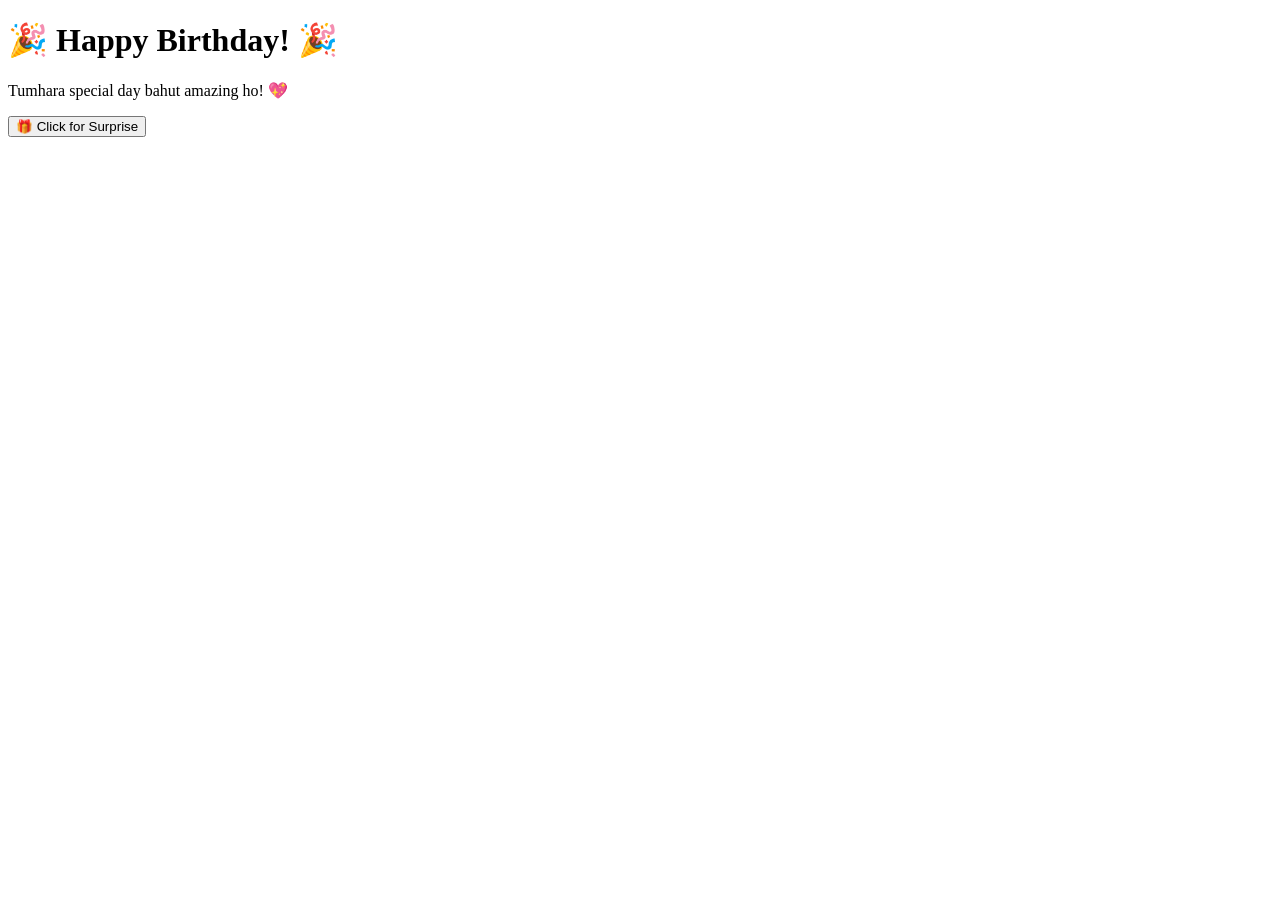
==== index.html @ dbe00196 "Create index.html" ====
<!DOCTYPE html>
<html lang="en">
<head>
    <meta charset="UTF-8">
    <meta name="viewport" content="width=device-width, initial-scale=1.0">
    <title>Happy Birthday 🎂</title>
    <link rel="stylesheet" href="style.css">
</head>

<body>

    <div class="container">
        <h1>🎉 Happy Birthday! 🎉</h1>

        <p id="message">
            Tumhara special day bahut amazing ho! 💖
        </p>

        <button onclick="showWish()">
            🎁 Click for Surprise
        </button>

        <div id="surprise"></div>
    </div>

    <script src="script.js"></script>
</body>
</html>
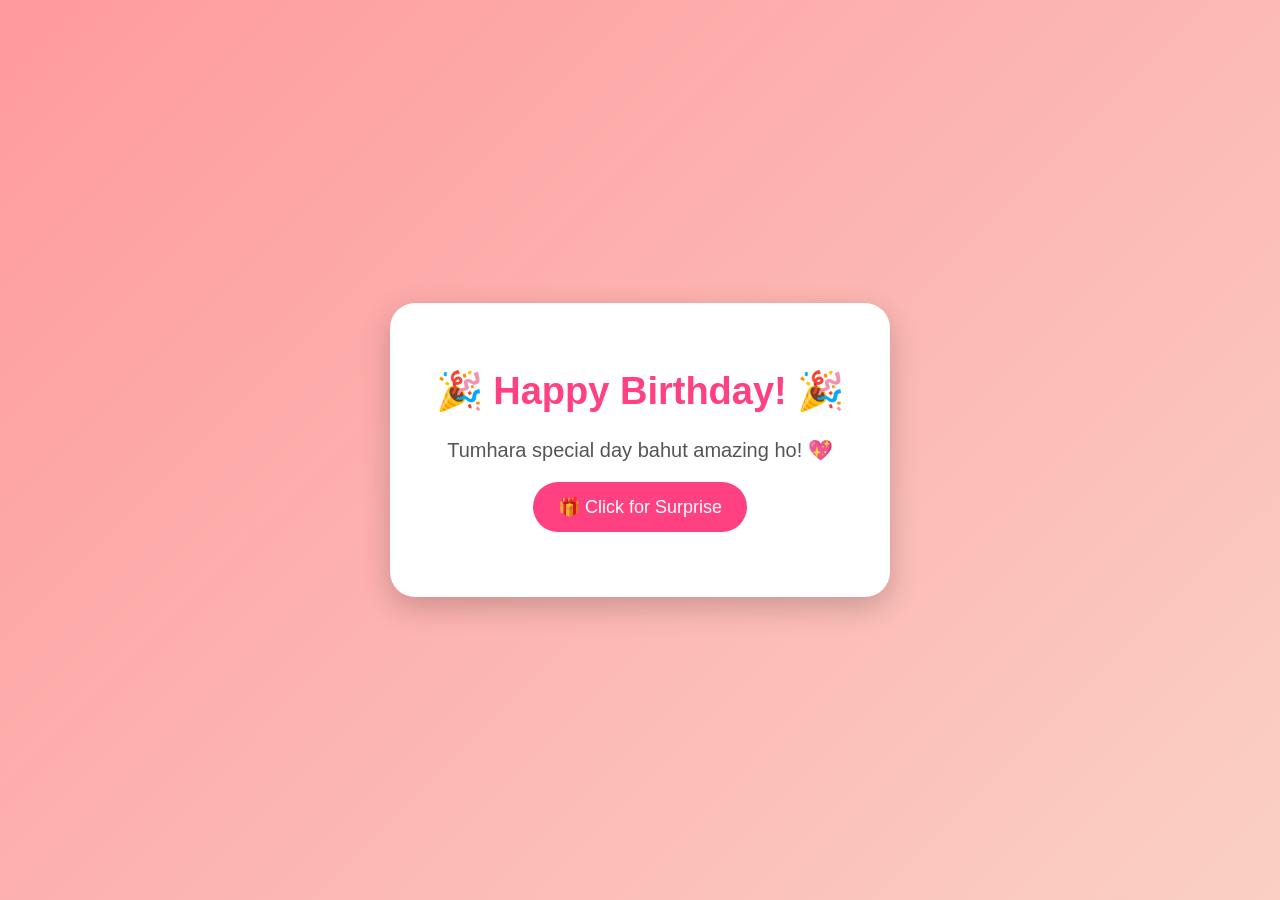
==== commit 14ab5af7: "Update index.html" ====
--- a/index.html
+++ b/index.html
@@ -15,11 +15,11 @@
         <p id="message">
             Tumhara special day bahut amazing ho! 💖
         </p>
-
-        <button onclick="showWish()">
-            🎁 Click for Surprise
-        </button>
-
+<button onclick="window.location.href='surprise.html'">
+    🎁 Click for Surprise
+</button>
+        
+        
         <div id="surprise"></div>
     </div>
 
--- a/style.css
+++ b/style.css
@@ -0,0 +1,72 @@
+body {
+    margin: 0;
+    min-height: 100vh;
+    display: flex;
+    justify-content: center;
+    align-items: center;
+    font-family: Arial, sans-serif;
+    background: linear-gradient(135deg, #ff9a9e, #fad0c4);
+}
+
+.container {
+    text-align: center;
+    background: white;
+    padding: 40px 25px;
+    border-radius: 25px;
+    width: 80%;
+    max-width: 450px;
+    box-shadow: 0 10px 30px rgba(0, 0, 0, 0.2);
+}
+
+h1 {
+    color: #ff4081;
+    font-size: 38px;
+}
+
+p {
+    font-size: 20px;
+    color: #555;
+}
+
+button {
+    padding: 14px 25px;
+    border: none;
+    border-radius: 30px;
+    background: #ff4081;
+    color: white;
+    font-size: 18px;
+    cursor: pointer;
+}
+
+button:hover {
+    background: #e91e63;
+}
+
+#surprise {
+    margin-top: 25px;
+    font-size: 22px;
+    color: #ff4081;
+}
+@keyframes fall {
+    from {
+        transform: translateY(0) rotate(0deg);
+    }
+
+    to {
+        transform: translateY(110vh) rotate(360deg);
+    }
+}
+
+#surprise {
+    animation: pop 0.5s ease;
+}
+
+@keyframes pop {
+    0% {
+        transform: scale(0);
+    }
+
+    100% {
+        transform: scale(1);
+    }
+}
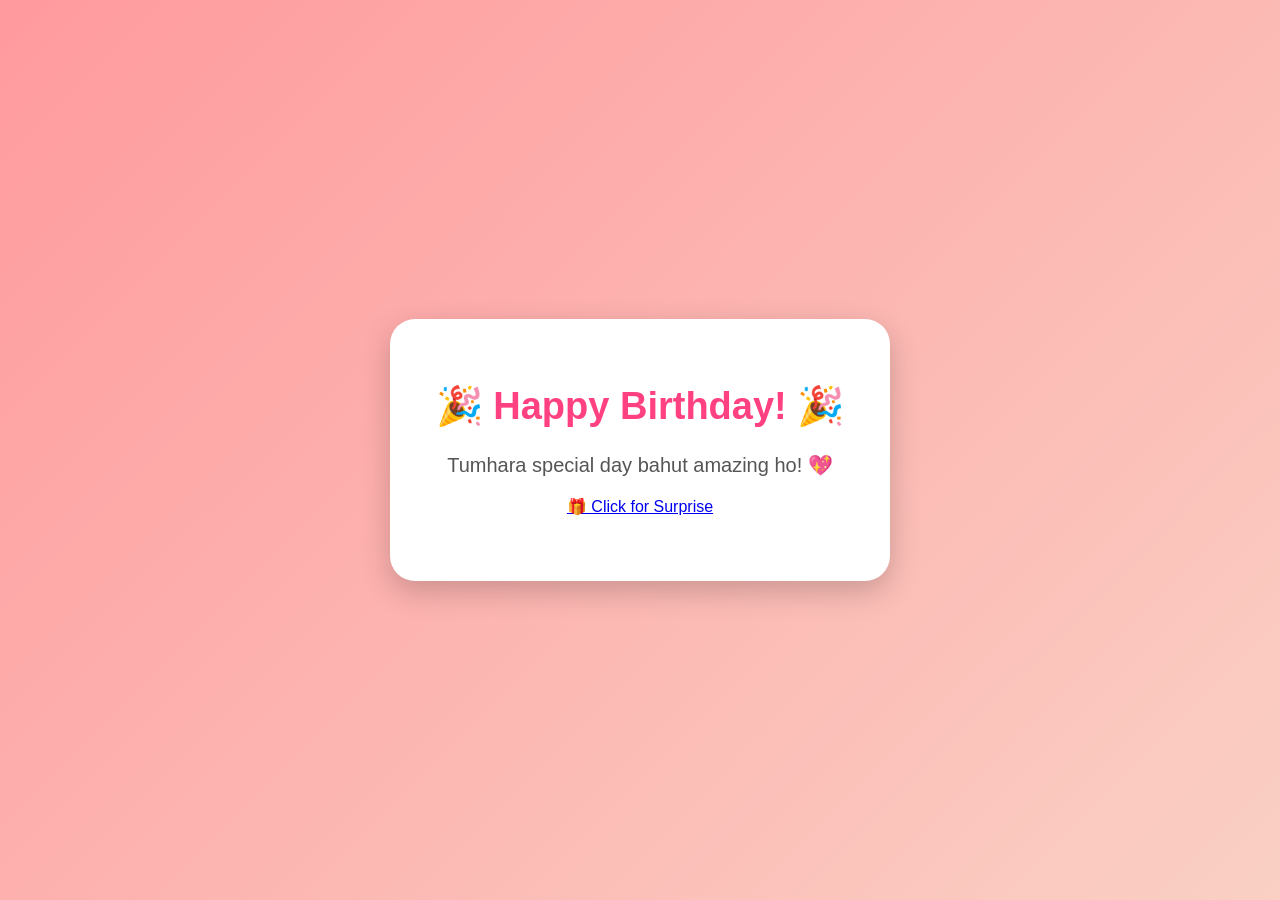
==== commit 82513bf8: "Update index.html" ====
--- a/index.html
+++ b/index.html
@@ -15,9 +15,9 @@
         <p id="message">
             Tumhara special day bahut amazing ho! 💖
         </p>
-<button onclick="window.location.href='surprise.html'">
-    🎁 Click for Surprise
-</button>
+<a href="surprise.html" class="surprise-btn">
+  🎁 Click for Surprise
+</a>
         
         
         <div id="surprise"></div>
